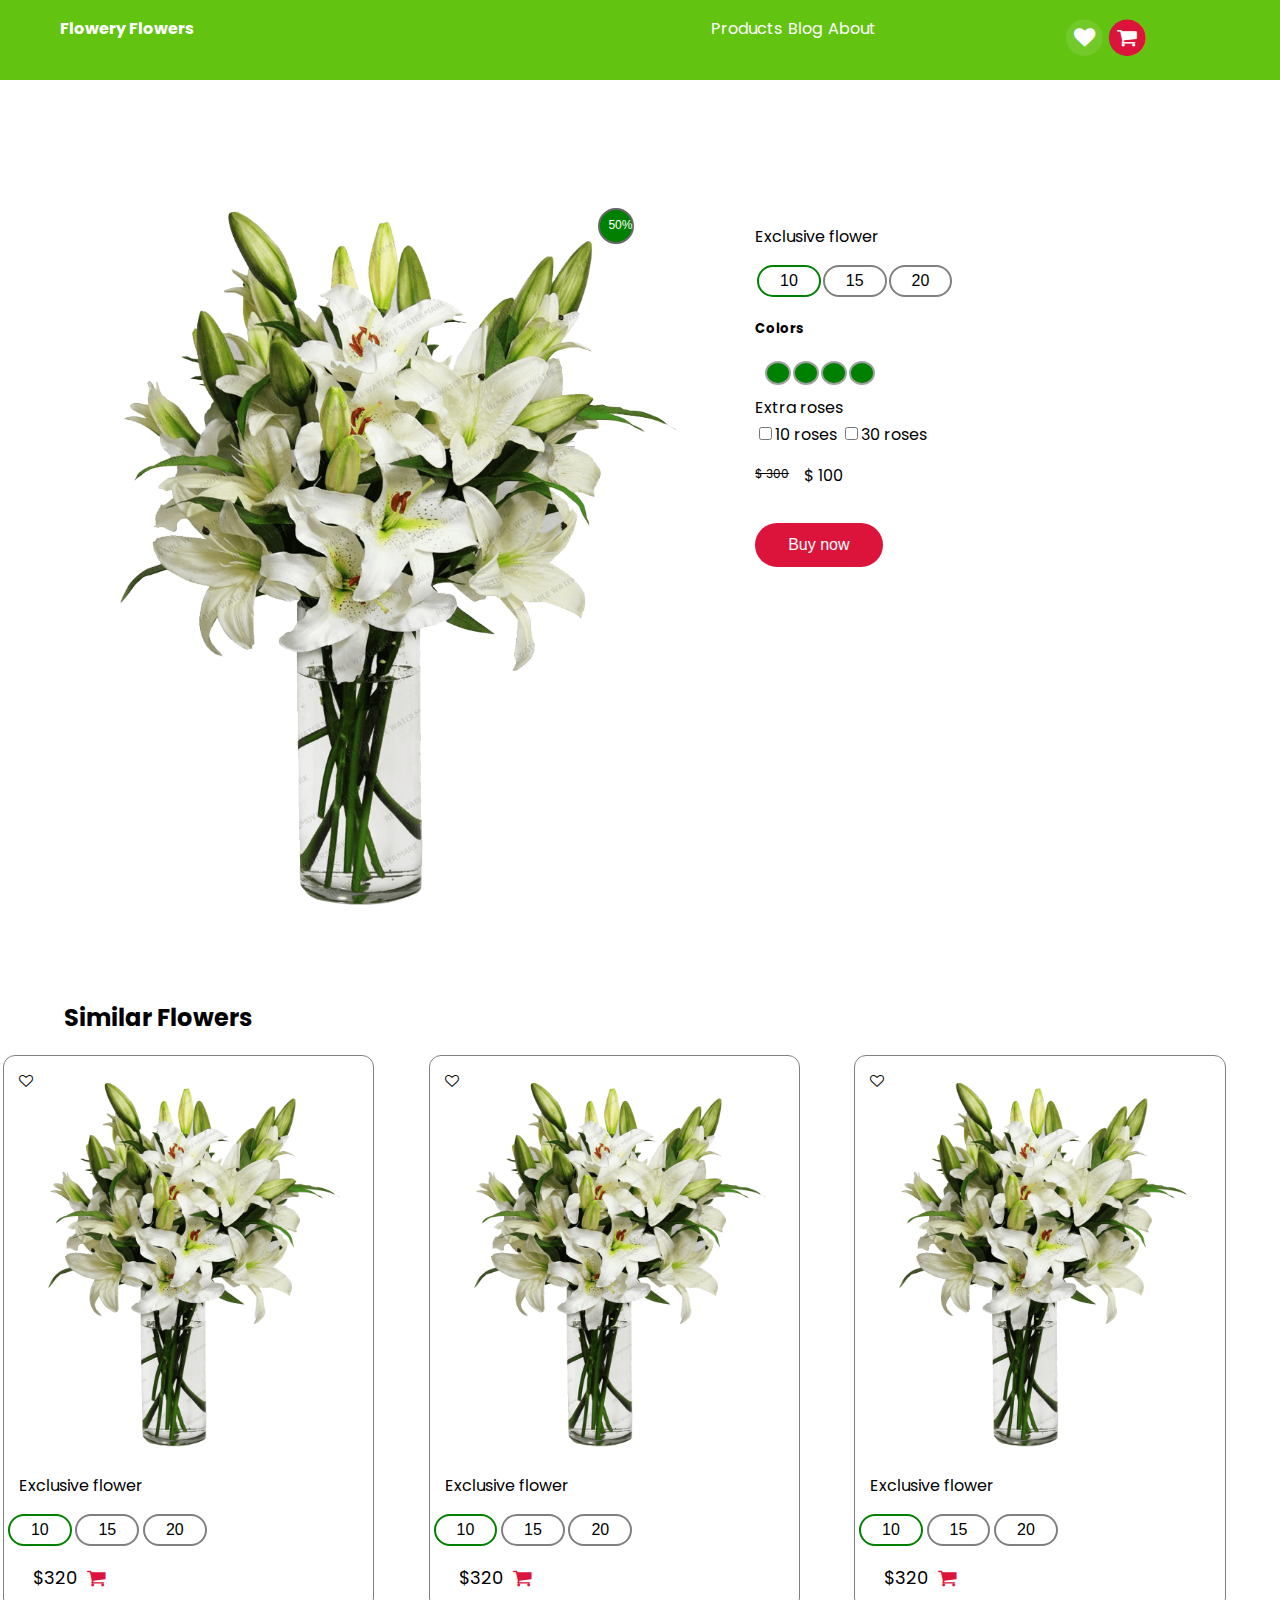
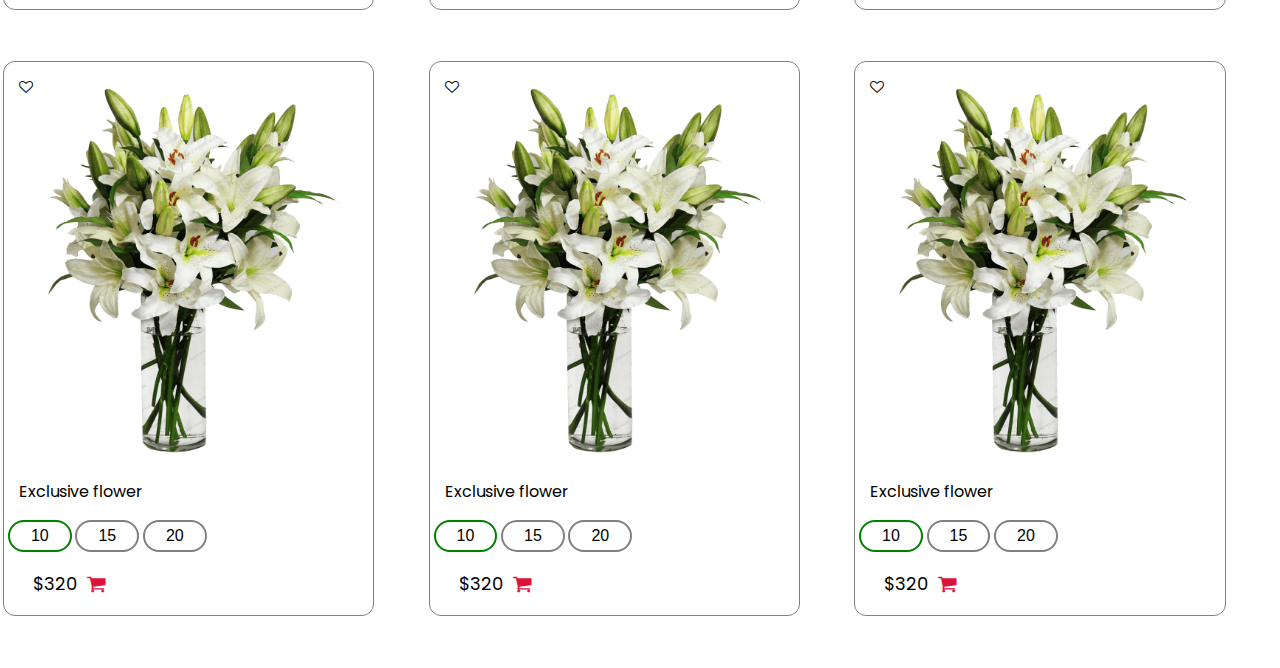
==== product-item.html @ b5969f77 "add more suggestions to the product item page" ====
<!DOCTYPE html>
<html lang="en">
<head>
    <meta charset="UTF-8">
    <link rel="stylesheet" href="style.css">
    <link rel="stylesheet" href="https://cdnjs.cloudflare.com/ajax/libs/font-awesome/4.7.0/css/font-awesome.min.css">
    <link href="https://fonts.googleapis.com/css2?family=Poppins:wght@700&display=swap" rel="stylesheet">
    <meta name="viewport" content="width=device-width, initial-scale=1.0">
    <title>Document</title>
</head>
<body style="background-color: white;">
    <header style="background-color: rgb(98,195,17) ;">
        <nav class="main-nav">
            <div class="logo">
                <!-- Add logo here -->

                <p>Flowery Flowers</p>

            </div>
            <div class="nav-links">
                <div class="nav-links-parent">
                    <div class="page-links">
                        <ul>
                            <li><a href="#">Products</a></li>
                            <li><a href="#">Blog</a></li>
                            <li><a href="#">About</a></li>
                        </ul>
                    </div>
                    <div class="other-links">
                        <div class="nav-logo">
                            <span class=" bars fa-stack fa-lg">
                                <i class="fa fa-circle fa-stack-2x icon-background"></i>
                                <i class="fa fa-bars fa-stack-1x"></i>
                            </span>
        
                        </div>
                        <div class="icons">
                            <span class="fa-stack fa-lg">
                                <i class="fa fa-circle fa-stack-2x icon-background"></i>
                                <i class="fa fa-heart fa-stack-1x"></i>
                            </span>
                            <span class="fa-stack fa-lg">
                                <i class="fa fa-circle fa-stack-2x icon-background-cart"></i>
                                <i class="fa fa-shopping-cart fa-stack-1x"></i>
                                
                            </span>
        
                        </div>
    
                    </div>

                </div>
               


            </div>

        </nav>
    </header>
    <main>
        <section class="selected-product-section">
            <div class="product-item">
                <div class="discount-and-image">
                    <div class="number-circle">
                        50%
                     </div>
                     <img class="product-image"src="img/product1.png" alt="image"/>
    
                </div>
                
                <div class="more-details">
                    
                    <p>Exclusive flower</p>
                    <div class="sizes">
                        <button class="sizes-btn first">10</button>
                        <button class="sizes-btn">15</button>
                        <button class="sizes-btn">20</button>
                    </div>
                    <h5>Colors</h5>
                    <div class="row-items">
                        <div class="colors">
                        
                            <div class="color-green"></div>
                            <div class="color-green"></div>
                            <div class="color-green"></div>
                            <div class="color-green"></div>
                        </div>
                        <div class="additional-feature">
                            <p>Extra roses</p>
                            <input id="checkbox" type="checkbox"/><label for="checkbox">10 roses</label>
                            <input id="checkbox1" type="checkbox"/><label for="checkbox">30 roses</label>
            
                        </div>

                    </div>
                   <div class="row-items">
                    <div class="prices">
                        <p class="price-old">$ 300</p>
                        <p class="price-new">$ 100</p>
                    </div>
                    <div class="cta-button">
                        <button class="buy">Buy now</button>
                    </div>

                   </div>
                    
        
                </div>
               
            </div>

           
        
    
        </section>
        <h2 class="similar-text">Similar Flowers</h2>
        

        <section class="similar-flowers">
           
            <div class="product carousel-cell">
                <i class="fa fa-heart-o" aria-hidden="true"></i>
                <img class="product-image"src="img/product1.png" alt="image"/>
                <p>Exclusive flower</p>
                <div class="sizes">
                   <button class="sizes-btn first">10</button>
                   <button class="sizes-btn">15</button>
                   <button class="sizes-btn">20</button>
                </div>
                <div class="price">
                    <p>$320</p>
                    <i class="fa fa-shopping-cart"></i>
                </div>


            </div>
            <div class="product carousel-cell">
                <i class="fa fa-heart-o" aria-hidden="true"></i>
                <img class="product-image"src="img/product1.png" alt="image"/>
                <p>Exclusive flower</p>
                <div class="sizes">
                   <button class="sizes-btn first">10</button>
                   <button class="sizes-btn">15</button>
                   <button class="sizes-btn">20</button>
                </div>
                <div class="price">
                    <p>$320</p>
                    <i class="fa fa-shopping-cart"></i>
                </div>


            </div>
            <div class="product carousel-cell">
                <i class="fa fa-heart-o" aria-hidden="true"></i>
                <img class="product-image"src="img/product1.png" alt="image"/>
                <p>Exclusive flower</p>
                <div class="sizes">
                   <button class="sizes-btn first">10</button>
                   <button class="sizes-btn">15</button>
                   <button class="sizes-btn">20</button>
                </div>
                <div class="price">
                    <p>$320</p>
                    <i class="fa fa-shopping-cart"></i>
                </div>


            </div>
            <div class="product carousel-cell">
                <i class="fa fa-heart-o" aria-hidden="true"></i>
                <img class="product-image"src="img/product1.png" alt="image"/>
                <p>Exclusive flower</p>
                <div class="sizes">
                   <button class="sizes-btn first">10</button>
                   <button class="sizes-btn">15</button>
                   <button class="sizes-btn">20</button>
                </div>
                <div class="price">
                    <p>$320</p>
                    <i class="fa fa-shopping-cart"></i>
                </div>


            </div>
            <div class="product carousel-cell">
                <i class="fa fa-heart-o" aria-hidden="true"></i>
                <img class="product-image"src="img/product1.png" alt="image"/>
                <p>Exclusive flower</p>
                <div class="sizes">
                   <button class="sizes-btn first">10</button>
                   <button class="sizes-btn">15</button>
                   <button class="sizes-btn">20</button>
                </div>
                <div class="price">
                    <p>$320</p>
                    <i class="fa fa-shopping-cart"></i>
                </div>


            </div>
            <div class="product carousel-cell">
                <i class="fa fa-heart-o" aria-hidden="true"></i>
                <img class="product-image"src="img/product1.png" alt="image"/>
                <p>Exclusive flower</p>
                <div class="sizes">
                   <button class="sizes-btn first">10</button>
                   <button class="sizes-btn">15</button>
                   <button class="sizes-btn">20</button>
                </div>
                <div class="price">
                    <p>$320</p>
                    <i class="fa fa-shopping-cart"></i>
                </div>


            </div>
            

        </section>
        

    </main>
    
   
    
    
    
</body>
</html>
---- style.css ----
* {
  box-sizing: border-box;
}

/* Nav section */
body {
  max-width: 100%;
  overflow-x: hidden;
  background-color: rgb(98, 195, 17);
  padding: 0;
  margin: 0;
  overflow-y: scroll;
  font-family: 'Poppins', sans-serif;
}

header {
  display: grid;
  grid-template-columns: 1fr;
  grid-template-rows: 80px;
}

main {
  grid-template-columns: repeat(6, 1fr);
}

.main-nav {
  display: grid;
  grid-template-columns: repeat(5, 1fr);
  grid-template-rows: 150px;
}

.logo {
  display: grid;
  grid-column: 1 / 4;
}

.nav-links {
  display: grid;
  grid-column: 4 / -1;
}

.other-links {
  display: flex;
  margin-top: 2%;
}

.icons {
  display: flex;
}

.icon-background {
  color: #72c929;
}

.icon-background-cart {
  color: crimson;
}

.fa-stack {
  margin-top: 2%;
}

.fa-bars,
.fa-heart,
.fa-shopping-cart {
  color: white;
}

.fa-stack > * {
  margin-right: 10%;
}

.logo p {
  color: white;
  font-weight: 700;
  margin-left: 14%;
}

@media only screen and (max-width: 767px) {
  .nav-links .page-links {
    display: none;
  }
}

@media only screen  and (min-width: 768px) {
  .main-nav {
    display: grid;
    grid-template-columns: repeat(12, 1fr);
    grid-template-rows: 140px;
  }

  .logo {
    display: grid;
    grid-column: 1 / 5;
  }

  .nav-links {
    display: grid;
    grid-column: 6 / -1;
  }

  .nav-links-parent {
    display: flex;
    justify-content: space-evenly;
  }

  .other-links {
    margin-left: 10%;
  }

  .nav-logo {
    display: none;
  }

  .page-links ul {
    display: flex;
    justify-content: space-evenly;
  }

  .page-links ul li {
    list-style-type: none;
    margin-left: 4%;
  }

  .page-links ul li a {
    color: white;
    text-decoration: none;
  }
}

/* Description section */

.description {
  display: grid;
  grid-template-columns: repeat(6, 1fr);
  grid-template-rows: 200px 400px;
}

.text {
  display: grid;
  grid-column: 2 / -2;
  grid-row: 1 / 2;
}

.banner-image {
  display: grid;
  grid-column: 1 / -1;
  grid-row: 2 / -1;
}

.title h3 {
  color: white;
  font-size: 18px;
}

.small-description p {
  font-size: 12px;
  color: white;
}

.cta-button button {
  margin-top: 10%;
  background-color: crimson;
  display: inline-block;
  border: 1px solid transparent;
  border-radius: 24px;
  padding: 12px 32px;
  text-align: center;
  cursor: pointer;
  font-size: 1rem;
  color: #fff;
}

.banner-image img {
  margin-top: 20%;
  display: block;
  padding-left: 8%;
  margin-right: auto;
  max-width: 100%;
}

@media only screen and (max-width: 767px) {
  .offer-products,
  .brides,
  .user-feedback,
  .map-location,
  .email-button,
  .links-row1,
  .links-row2,
  .copyright {
    display: none;
  }
}

@media only screen and (min-width: 768px) {
  body {
    overflow-y: scroll;
  }

  .description {
    display: grid;
    grid-template-columns: 1fr 3fr;
    margin-left: 5%;
    margin-top: 5%;
  }

  .brides {
    margin-top: 10%;
  }

  .text {
    display: grid;
    grid-column: 1 / 2;
    margin-top: 40%;
  }

  .banner-image {
    display: grid;
    grid-column: 2 / -1;
    grid-row: 1 / -1;
    margin-top: 0;
  }

  .banner-image img {
    margin-top: 0;
    margin-bottom: 20%;
  }

  .offer-products {
    background-color: white;
  }

  .promotional-text {
    margin-left: 5%;
  }

  .flowers-on-offer {
    display: grid;
    grid-template-columns: repeat(2, 1fr);
  }

  .flower1 {
    display: grid;
    grid-column: 1 / 2;
    margin-right: 10%;
  }

  .flower2 {
    display: grid;
    grid-column: 2 / -1;
  }

  .item-on-discount {
    border-radius: 4px;
    border: 1px solid gray;
  }

  .text-description {
    display: grid;
    grid-column: 1 / -1;
    grid-row: 1 / 2;
    margin-left: 10%;
  }

  .number-circle1 {
    position: relative;
    top: -15%;
    left: 85%;
    border-radius: 50%;
    width: 36px;
    height: 36px;
    padding: 8px;
    background: rgb(98, 195, 17);
    border: 2px solid white;
    color: white;
    text-align: center;
    font: 12px Arial, sans-serif;
  }

  .title-and-heading {
    display: flex;
    flex-direction: column;
  }

  .bride-item {
    width: 56%;
    height: 200px;
    margin-right: 40px;
    background: #8c8;
    border-radius: 5px;
  }
  .flowers-2-3 {
    display: none;
  }

  .price,
  .item-on-discount p {
    margin-bottom: 0;
    padding-bottom: 0;
    margin-left: 4%;
  }

  .brides h3 {
    color: white;
    margin-left: 4%;
  }

  .promotional-text h4 {
    margin-bottom: 2%;
  }

  .item-on-discount img {
    width: 80%;
    height: auto;
  }

  .bride-item img {
    max-width: 100%;
    margin-right: 10%;
  }

  .offer-products h2 {
    width: 100%;
  }

  .title-and-heading h3 {
    margin: 0;
  }
}
@media only screen and (min-width: 1024px){
  .number-circle1 {
    top: -12%;
  }
  .display-products {
    width: 100%;
  }
  .flower2 {
    display: none;
  }
  .flowers-2-3 {
    display: flex;
    flex-direction: column;
    justify-content: space-evenly;
  }
  .flowers-2-3 .flower1 img {
    max-height: 130px;
    max-width: 150px;
    margin-left: 60%;
  }
  .product{
    width: 28%;
  }
  .carousel-cell {
    width: 39%;
  }
}

/* user feedback section */
.user {
  background-color: white;
  width: 45%;
  height: 260px;
  margin-right: 10px;
  border-radius: 5px;
}

.header-description {
  display: flex;
}

.user-feedback {
  margin-top: 10%;
}

.map-location {
  background-color: white;
  margin-top: 20%;
}

.map-location img {
  background-size: cover;
  width: 100%;
}

.feedback-text {
  margin-left: 3%;
}

.user-text {
  margin-left: 5%;
}

.two-users {
  display: flex;
  justify-content: space-evenly;
}

.user-text h5 {
  margin-bottom: 0;
}

.user-feedback h4 {
  color: white;
  margin-left: 4%;
}

.header-description img {
  border-radius: 50%;
  width: 120px;
  height: 120px;
  margin-top: 3%;
  margin-left: 3%;
}



/* Footer */
footer {
  background-color: white;
  display: flex;
  justify-content: space-evenly;
}

.copyright {
  margin-left: 5%;
}

.email-button {
  margin-top: 2%;
  margin-left: 4%;
}

.email-button button {
  background-color: green;
  display: inline-block;
  border: 1px solid transparent;
  border-radius: 24px;
  padding: 12px 32px;
  text-align: center;
  cursor: pointer;
  font-size: 1rem;
  color: #fff;
}

.footer-links {
  display: flex;
  justify-content: space-evenly;
}

.links-row1 ul li,
.links-row2 ul li {
  list-style-type: none;
}

.links-row1 ul li a,
.links-row2 ul li a {
  text-decoration: none;
  color: #000;
}

/* Products page */

.upper-container {
  display: flex;
  flex-direction: column;
  justify-content: center;
}

.filter-button {
  background-color: white;
  margin-top: 10%;
  display: inline-block;
  border: 2px solid green;
  padding: 12px 32px;
  text-align: center;
  cursor: pointer;
  font-size: 1rem;
  color: green;
  width: 80%;
  margin-left: 10%;
}

.product {
  border: 0.5px solid gray;
  height: 200px;
  border-radius: 12px;
  margin-right: 50px;
}

.carousel {
  background: white;
  height: 450px;
  margin-top: 10%;
}

.carousel-cell {
  width: 75%;
  height: 100%;
}

.product .fa-heart-o {
  position: relative;
  font-size: 14px;
  top: 12px;
  left: 15px;
}

.product-image {
  max-width: 100%;
}

.sizes {
  display: flex;
  margin-top: 2px;
  max-width: 100%;
}

.sizes-btn {
  margin-left: 4%;
  background-color: white;
  display: inline-block;
  border: 2px solid gray;
  border-radius: 30px;
  padding: 5px 21px;
  text-align: center;
  cursor: pointer;
  font-size: 1rem;
  color: #000;
}

.first {
  border: 2px solid green;
}
.product {
  margin-right: 4%;
  margin-bottom: 4%;
}
.price {
  display: flex;
}

.price p {
  font-size: 18px;
}

.price i {
  color: crimson;
  padding-top: 22px;
  margin-left: 10px;
  font-size: 20px;
}

.product p {
  margin-left: 4%;
}

.upper-container h3 {
  margin-left: 4%;
}

@media only screen and (max-width: 767px) {
  .filter-tab {
    display: none;
  }
}

@media only screen and (min-width: 768px) {
  .filter-button,
  .product-cards-container,
  .carousel {
    display: none;
  }

  .filter-tab {
    width: 40%;
  }

  .products-tab {
    width: 70%;
  }

  .desktop-and-tablet-items {
    display: flex;
  }


  .filter-specs {
    display: flex;
    flex-direction: column;
    margin-left: 5%;
    border: 1px solid gray;
    width: 70%;
  }

  .slider {
    pointer-events: none;
    margin: 0;
    cursor: pointer;
    width: 40px;
    padding-left: 30%;
    padding-right: 30%;
    height: 6px;
    background-color: gray;
    box-sizing: border-box;
  }

  .sizes-btn {
    margin-left: 1%;
  }

  .slider.focusable {
    border: 1px solid #222;
  }

  .carousel-cell {
    width: 39%;
  }

  

  .track {
    pointer-events: none;
    height: 100%;
    background-color: blue;
  }

  .prices-box {
    display: flex;
    margin-top: 5%;
    margin-bottom: 10%;
  }

  .prices-box input {
    width: 65px;
    height: 25px;
    margin-left: 5%;
    margin-right: 5%;
    border: 2px solid rgb(98, 195, 17);
  }

  .colors {
    margin-left: 5%;
    margin-right: 2%;
  }

  .items-check {
    display: flex;
  }

  .items-check label {
    margin-left: 4%;
  }

  .thumb {
    cursor: pointer;
    border-color: #333;
    border-style: solid;

    /* border-width:4px; width:16px; height:16px; */

    background-color: #0f4534;
    background-color: rgba(100, 100, 100, 1);
    border-radius: 50%;
    position: absolute;
    top: -6px;
    left: 50px;
  }

  .cta-button .search {
    margin-bottom: 5%;
    margin-left: 5%;
  }

  .filter-specs p,
  .slider {
    margin-left: 5%;
  }

  .display-products {
    display: flex;
    flex-flow: row wrap;
    width: 100%;
  }
}
@media only screen and (min-width:1024px){
  .product {
    width: 29%;
  }
}
/* Product item page */

.product-item {
  position: absolute;
  width: 100%;
  margin-top: 10%;
  display: flex;
  flex-direction: column;
}

.number-circle {
  position: relative;
  top: 0;
  left: 85%;
  border-radius: 50%;
  width: 36px;
  height: 36px;
  padding: 8px;
  background: green;
  border: 2px solid #666;
  color: white;
  text-align: center;
  font: 12px Arial, sans-serif;
}

.more-details {
  margin-left: 4%;
}

.colors {
  display: flex;
  justify-content: left;
}

.color-green {
  border: 2px solid #a1a1a1;
  padding: 10px 11px;
  background: green;
  border-radius: 100%;
  margin-right: 2px;
  width: 1%;
}

.additionl-feature {
  display: flex;
}

.prices {
  display: flex;
  align-items: center;
}

.price-old {
  font-size: 12px;
  text-decoration: line-through;
  margin-top: 4%;
  margin-right: 8%;
}

.additional-feature p {
  margin-top: 10px;
  margin-bottom: 2px;
}

.buy {
  margin-top: 2px;
  background-color: crimson;
  display: inline-block;
  border: 1px solid transparent;
  border-radius: 24px;
  padding: 12px 32px;
  text-align: center;
  cursor: pointer;
  font-size: 1rem;
  color: #fff;
}

@media only screen and (min-width: 768px) {
  main {
    display: flex;
    flex-direction: column;
  }

  .discount-and-image {
    display: flex;
    flex: 0 0 55%;
  }

  .selected-product-section {
    display: grid;
    grid-template-columns: 1fr;
    grid-template-rows: 200px 700px;
  }

  .product-item {
    display: flex;
    flex-direction: row;
    margin-bottom: 5%;
  }

  .similar-flowers {
    display: flex;
    justify-content: space-evenly;
    flex-flow: row wrap;
  }

  .similar-text {
    margin-left: 5%;
  }
}
@media only screen and (min-width:1024px){
  
}
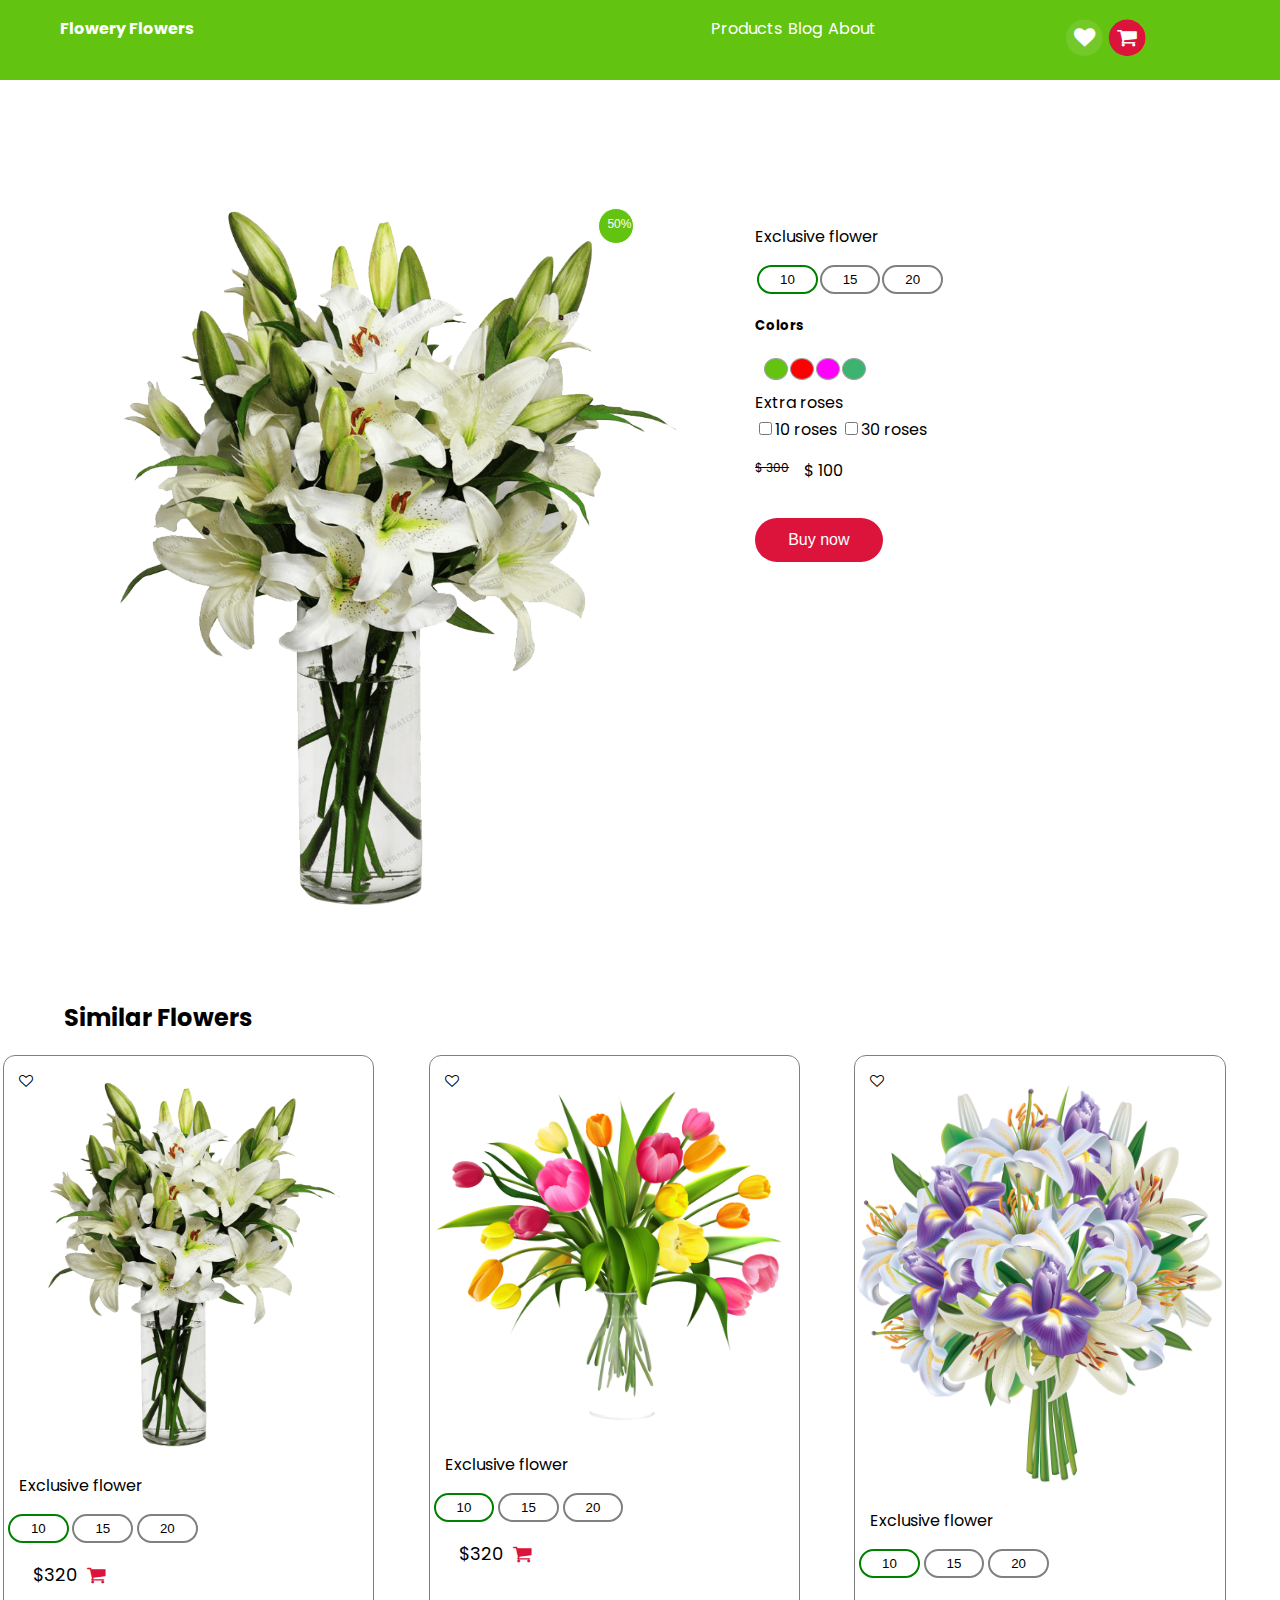
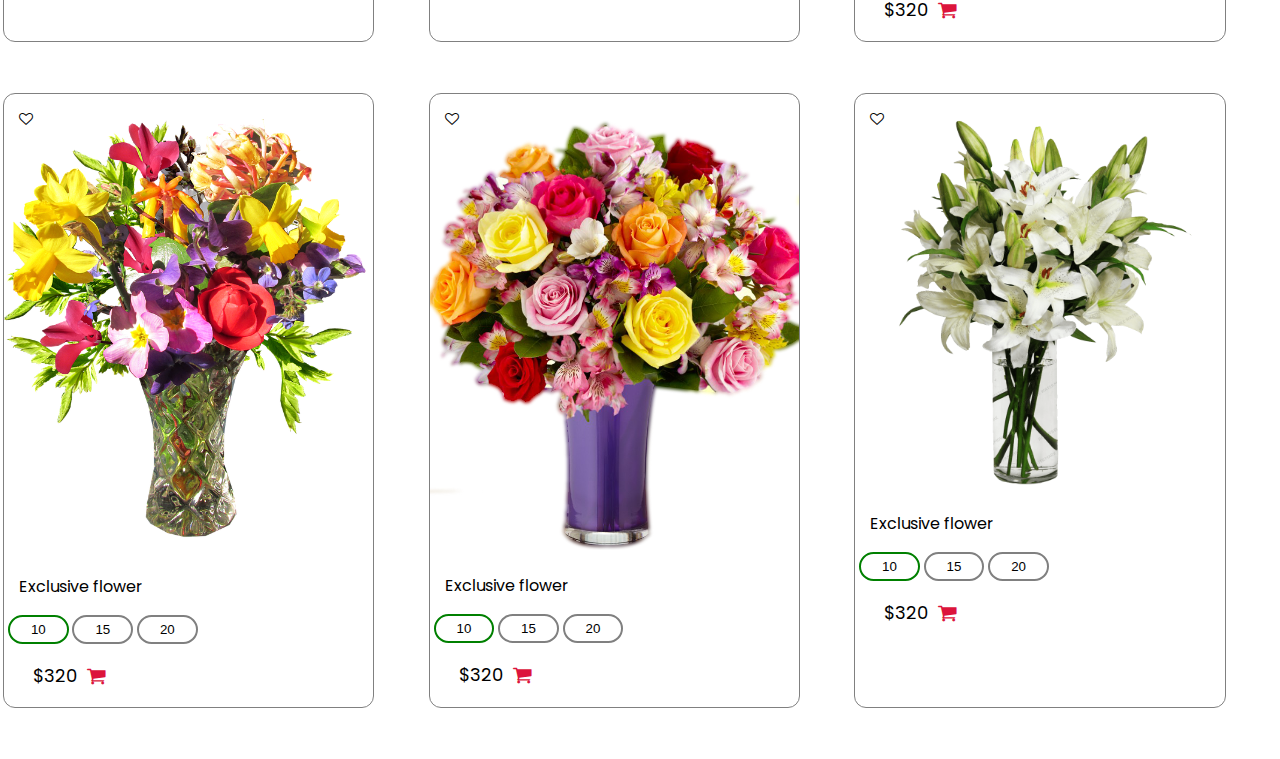
==== commit bbacedc4: "change the different color options on item" ====
--- a/product-item.html
+++ b/product-item.html
@@ -64,7 +64,7 @@
                     <div class="number-circle">
                         50%
                      </div>
-                     <img class="product-image"src="img/product1.png" alt="image"/>
+                     <img class="product-image" src="img/product1.png" alt="image">
     
                 </div>
                 
@@ -80,10 +80,10 @@
                     <div class="row-items">
                         <div class="colors">
                         
-                            <div class="color-green"></div>
-                            <div class="color-green"></div>
-                            <div class="color-green"></div>
-                            <div class="color-green"></div>
+                            <div class="colour green"></div>
+                            <div class="colour red"></div>
+                            <div class="colour pink"></div>
+                            <div class="colour aqua"></div>
                         </div>
                         <div class="additional-feature">
                             <p>Extra roses</p>
@@ -136,55 +136,55 @@
             </div>
             <div class="product carousel-cell">
                 <i class="fa fa-heart-o" aria-hidden="true"></i>
-                <img class="product-image"src="img/product1.png" alt="image"/>
-                <p>Exclusive flower</p>
-                <div class="sizes">
-                   <button class="sizes-btn first">10</button>
-                   <button class="sizes-btn">15</button>
-                   <button class="sizes-btn">20</button>
-                </div>
-                <div class="price">
-                    <p>$320</p>
-                    <i class="fa fa-shopping-cart"></i>
-                </div>
-
-
-            </div>
-            <div class="product carousel-cell">
-                <i class="fa fa-heart-o" aria-hidden="true"></i>
-                <img class="product-image"src="img/product1.png" alt="image"/>
-                <p>Exclusive flower</p>
-                <div class="sizes">
-                   <button class="sizes-btn first">10</button>
-                   <button class="sizes-btn">15</button>
-                   <button class="sizes-btn">20</button>
-                </div>
-                <div class="price">
-                    <p>$320</p>
-                    <i class="fa fa-shopping-cart"></i>
-                </div>
-
-
-            </div>
-            <div class="product carousel-cell">
-                <i class="fa fa-heart-o" aria-hidden="true"></i>
-                <img class="product-image"src="img/product1.png" alt="image"/>
-                <p>Exclusive flower</p>
-                <div class="sizes">
-                   <button class="sizes-btn first">10</button>
-                   <button class="sizes-btn">15</button>
-                   <button class="sizes-btn">20</button>
-                </div>
-                <div class="price">
-                    <p>$320</p>
-                    <i class="fa fa-shopping-cart"></i>
-                </div>
-
-
-            </div>
-            <div class="product carousel-cell">
-                <i class="fa fa-heart-o" aria-hidden="true"></i>
-                <img class="product-image"src="img/product1.png" alt="image"/>
+                <img class="product-image" src="img/flower4.png" alt="image"/>
+                <p>Exclusive flower</p>
+                <div class="sizes">
+                   <button class="sizes-btn first">10</button>
+                   <button class="sizes-btn">15</button>
+                   <button class="sizes-btn">20</button>
+                </div>
+                <div class="price">
+                    <p>$320</p>
+                    <i class="fa fa-shopping-cart"></i>
+                </div>
+
+
+            </div>
+            <div class="product carousel-cell">
+                <i class="fa fa-heart-o" aria-hidden="true"></i>
+                <img class="product-image"src="img/flower6.png" alt="image"/>
+                <p>Exclusive flower</p>
+                <div class="sizes">
+                   <button class="sizes-btn first">10</button>
+                   <button class="sizes-btn">15</button>
+                   <button class="sizes-btn">20</button>
+                </div>
+                <div class="price">
+                    <p>$320</p>
+                    <i class="fa fa-shopping-cart"></i>
+                </div>
+
+
+            </div>
+            <div class="product carousel-cell">
+                <i class="fa fa-heart-o" aria-hidden="true"></i>
+                <img class="product-image"src="img/flower2.png" alt="image"/>
+                <p>Exclusive flower</p>
+                <div class="sizes">
+                   <button class="sizes-btn first">10</button>
+                   <button class="sizes-btn">15</button>
+                   <button class="sizes-btn">20</button>
+                </div>
+                <div class="price">
+                    <p>$320</p>
+                    <i class="fa fa-shopping-cart"></i>
+                </div>
+
+
+            </div>
+            <div class="product carousel-cell">
+                <i class="fa fa-heart-o" aria-hidden="true"></i>
+                <img class="product-image"src="img/flower1.png" alt="image"/>
                 <p>Exclusive flower</p>
                 <div class="sizes">
                    <button class="sizes-btn first">10</button>
--- a/style.css
+++ b/style.css
@@ -228,6 +228,7 @@
 
   .offer-products {
     background-color: white;
+    padding-bottom: 5%;
   }
 
   .promotional-text {
@@ -242,12 +243,14 @@
   .flower1 {
     display: grid;
     grid-column: 1 / 2;
-    margin-right: 10%;
+    margin-right: 5%;
+    margin-left: 5%;
   }
 
   .flower2 {
     display: grid;
     grid-column: 2 / -1;
+    margin-right: 5%;
   }
 
   .item-on-discount {
@@ -289,6 +292,7 @@
     background: #8c8;
     border-radius: 5px;
   }
+
   .flowers-2-3 {
     display: none;
   }
@@ -327,31 +331,39 @@
     margin: 0;
   }
 }
-@media only screen and (min-width: 1024px){
+
+@media only screen and (min-width: 1024px) {
   .number-circle1 {
     top: -12%;
   }
+
   .display-products {
     width: 100%;
   }
+
   .flower2 {
     display: none;
   }
+
   .flowers-2-3 {
     display: flex;
     flex-direction: column;
     justify-content: space-evenly;
   }
+
   .flowers-2-3 .flower1 img {
     max-height: 130px;
     max-width: 150px;
     margin-left: 60%;
   }
-  .product{
+
+  .product {
     width: 28%;
   }
+
   .carousel-cell {
     width: 39%;
+    height: 60%;
   }
 }
 
@@ -482,9 +494,10 @@
 
 .product {
   border: 0.5px solid gray;
-  height: 200px;
+  height: auto;
   border-radius: 12px;
-  margin-right: 50px;
+  margin-right: 4%;
+  margin-bottom: 4%;
 }
 
 .carousel {
@@ -495,7 +508,7 @@
 
 .carousel-cell {
   width: 75%;
-  height: 100%;
+  height: auto;
 }
 
 .product .fa-heart-o {
@@ -524,23 +537,20 @@
   padding: 5px 21px;
   text-align: center;
   cursor: pointer;
-  font-size: 1rem;
   color: #000;
 }
 
 .first {
   border: 2px solid green;
 }
-.product {
-  margin-right: 4%;
-  margin-bottom: 4%;
-}
+
 .price {
   display: flex;
 }
 
 .price p {
   font-size: 18px;
+  margin-left: 0;
 }
 
 .price i {
@@ -559,7 +569,9 @@
 }
 
 @media only screen and (max-width: 767px) {
-  .filter-tab {
+  .filter-tab,
+  .similar-text,
+  .similar-flowers {
     display: none;
   }
 }
@@ -582,7 +594,6 @@
   .desktop-and-tablet-items {
     display: flex;
   }
-
 
   .filter-specs {
     display: flex;
@@ -616,8 +627,6 @@
     width: 39%;
   }
 
-  
-
   .track {
     pointer-events: none;
     height: 100%;
@@ -682,11 +691,20 @@
     width: 100%;
   }
 }
-@media only screen and (min-width:1024px){
+
+@media only screen and (max-width: 767px) {
+  .products-tab,
+  .display-products {
+    display: none;
+  }
+}
+
+@media only screen and (min-width: 1024px) {
   .product {
     width: 29%;
   }
 }
+
 /* Product item page */
 
 .product-item {
@@ -705,8 +723,8 @@
   width: 36px;
   height: 36px;
   padding: 8px;
-  background: green;
-  border: 2px solid #666;
+  background: rgb(98, 195, 17);
+  border: 1px solid white;
   color: white;
   text-align: center;
   font: 12px Arial, sans-serif;
@@ -721,13 +739,28 @@
   justify-content: left;
 }
 
-.color-green {
-  border: 2px solid #a1a1a1;
+.colour {
+  border: 1px solid #a1a1a1;
   padding: 10px 11px;
-  background: green;
   border-radius: 100%;
   margin-right: 2px;
   width: 1%;
+}
+
+.green {
+  background-color: rgb(98, 195, 17);
+}
+
+.red {
+  background-color: red;
+}
+
+.pink {
+  background-color: fuchsia;
+}
+
+.aqua {
+  background-color: mediumseagreen;
 }
 
 .additionl-feature {
@@ -797,6 +830,3 @@
     margin-left: 5%;
   }
 }
-@media only screen and (min-width:1024px){
-  
-}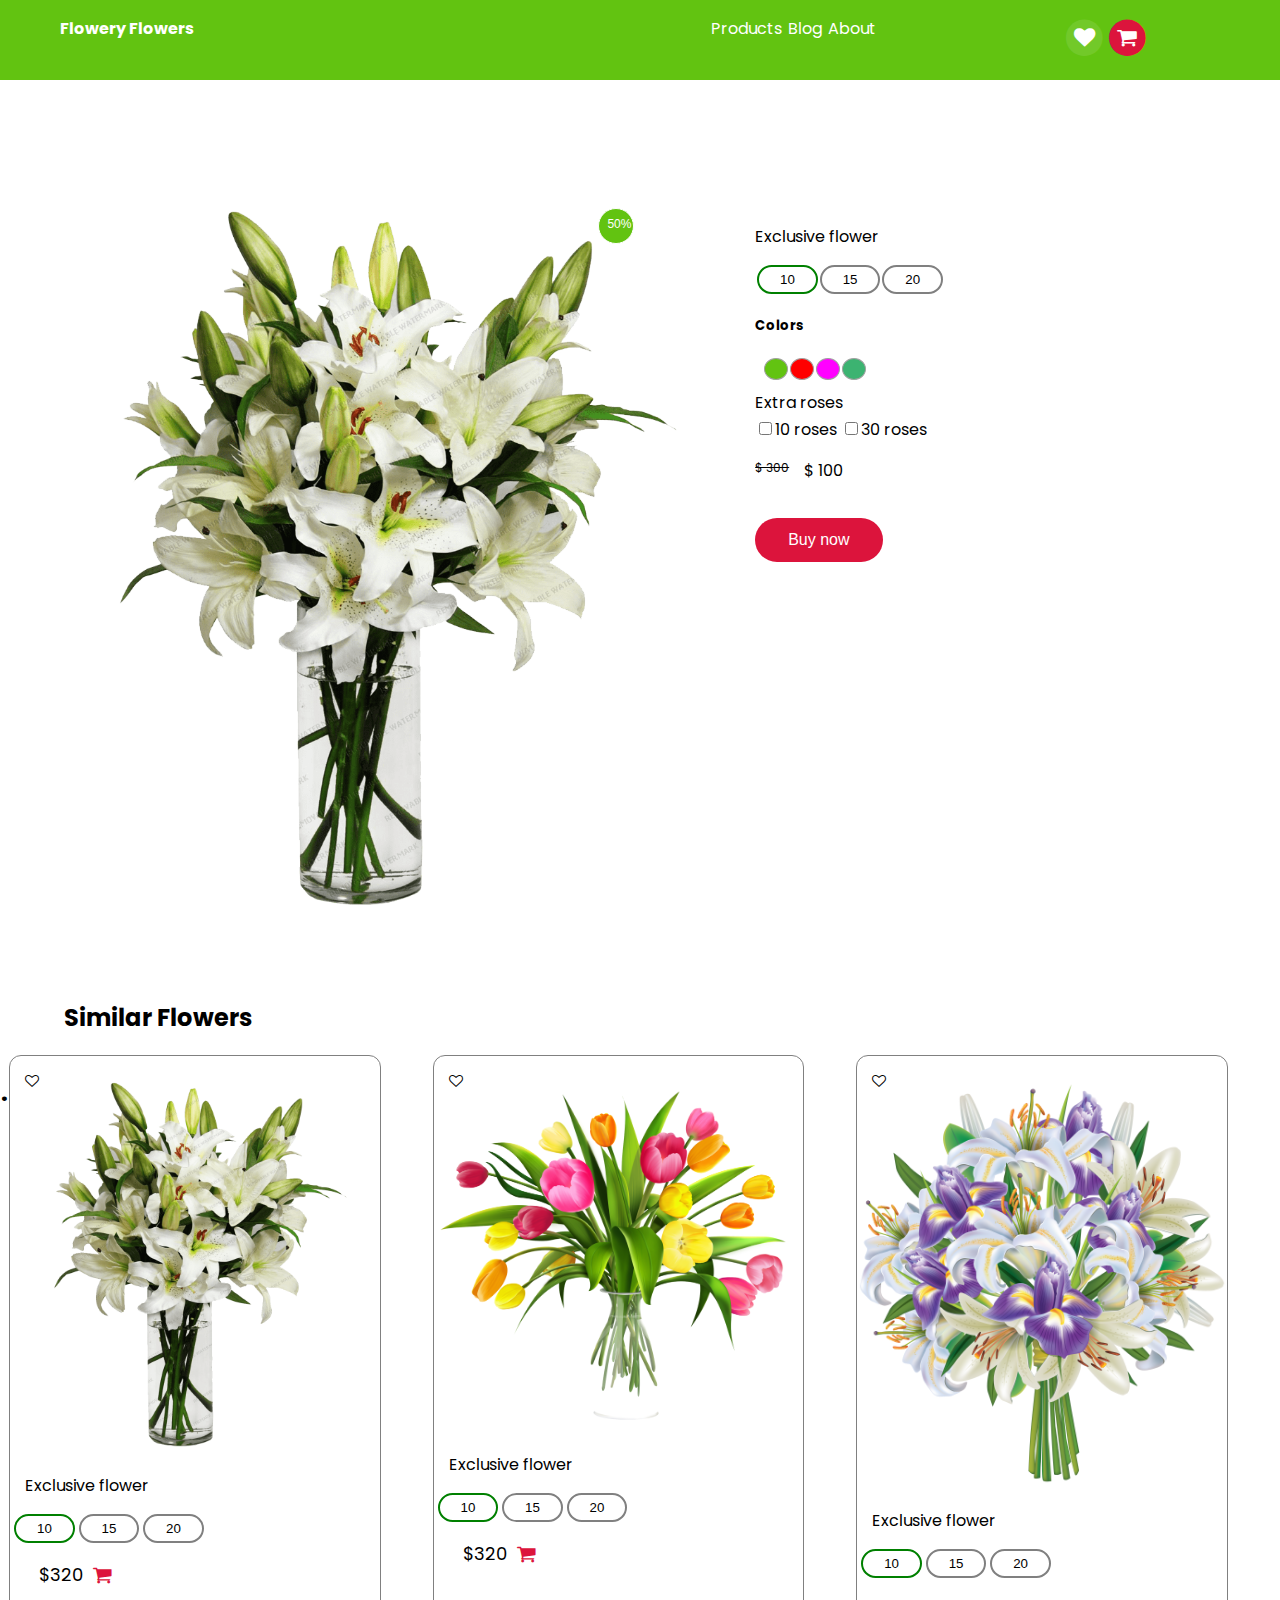
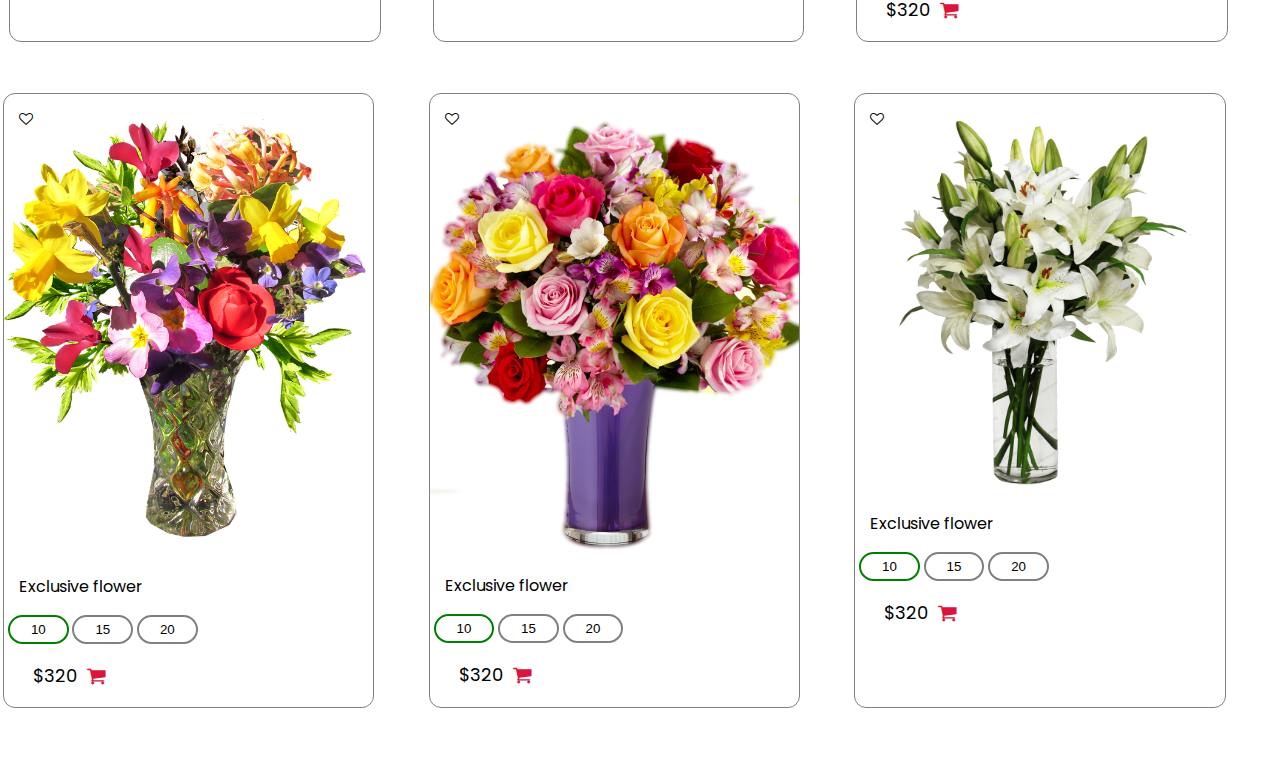
==== commit 382b6e89: "remove html error in product-item page" ====
--- a/product-item.html
+++ b/product-item.html
@@ -117,10 +117,11 @@
         
 
         <section class="similar-flowers">
+            <h2>.</h2>
            
             <div class="product carousel-cell">
                 <i class="fa fa-heart-o" aria-hidden="true"></i>
-                <img class="product-image"src="img/product1.png" alt="image"/>
+                <img class="product-image" src="img/product1.png" alt="image"/>
                 <p>Exclusive flower</p>
                 <div class="sizes">
                    <button class="sizes-btn first">10</button>
@@ -152,55 +153,55 @@
             </div>
             <div class="product carousel-cell">
                 <i class="fa fa-heart-o" aria-hidden="true"></i>
-                <img class="product-image"src="img/flower6.png" alt="image"/>
-                <p>Exclusive flower</p>
-                <div class="sizes">
-                   <button class="sizes-btn first">10</button>
-                   <button class="sizes-btn">15</button>
-                   <button class="sizes-btn">20</button>
-                </div>
-                <div class="price">
-                    <p>$320</p>
-                    <i class="fa fa-shopping-cart"></i>
-                </div>
-
-
-            </div>
-            <div class="product carousel-cell">
-                <i class="fa fa-heart-o" aria-hidden="true"></i>
-                <img class="product-image"src="img/flower2.png" alt="image"/>
-                <p>Exclusive flower</p>
-                <div class="sizes">
-                   <button class="sizes-btn first">10</button>
-                   <button class="sizes-btn">15</button>
-                   <button class="sizes-btn">20</button>
-                </div>
-                <div class="price">
-                    <p>$320</p>
-                    <i class="fa fa-shopping-cart"></i>
-                </div>
-
-
-            </div>
-            <div class="product carousel-cell">
-                <i class="fa fa-heart-o" aria-hidden="true"></i>
-                <img class="product-image"src="img/flower1.png" alt="image"/>
-                <p>Exclusive flower</p>
-                <div class="sizes">
-                   <button class="sizes-btn first">10</button>
-                   <button class="sizes-btn">15</button>
-                   <button class="sizes-btn">20</button>
-                </div>
-                <div class="price">
-                    <p>$320</p>
-                    <i class="fa fa-shopping-cart"></i>
-                </div>
-
-
-            </div>
-            <div class="product carousel-cell">
-                <i class="fa fa-heart-o" aria-hidden="true"></i>
-                <img class="product-image"src="img/product1.png" alt="image"/>
+                <img class="product-image" src="img/flower6.png" alt="image"/>
+                <p>Exclusive flower</p>
+                <div class="sizes">
+                   <button class="sizes-btn first">10</button>
+                   <button class="sizes-btn">15</button>
+                   <button class="sizes-btn">20</button>
+                </div>
+                <div class="price">
+                    <p>$320</p>
+                    <i class="fa fa-shopping-cart"></i>
+                </div>
+
+
+            </div>
+            <div class="product carousel-cell">
+                <i class="fa fa-heart-o" aria-hidden="true"></i>
+                <img class="product-image" src="img/flower2.png" alt="image"/>
+                <p>Exclusive flower</p>
+                <div class="sizes">
+                   <button class="sizes-btn first">10</button>
+                   <button class="sizes-btn">15</button>
+                   <button class="sizes-btn">20</button>
+                </div>
+                <div class="price">
+                    <p>$320</p>
+                    <i class="fa fa-shopping-cart"></i>
+                </div>
+
+
+            </div>
+            <div class="product carousel-cell">
+                <i class="fa fa-heart-o" aria-hidden="true"></i>
+                <img class="product-image" src="img/flower1.png" alt="image"/>
+                <p>Exclusive flower</p>
+                <div class="sizes">
+                   <button class="sizes-btn first">10</button>
+                   <button class="sizes-btn">15</button>
+                   <button class="sizes-btn">20</button>
+                </div>
+                <div class="price">
+                    <p>$320</p>
+                    <i class="fa fa-shopping-cart"></i>
+                </div>
+
+
+            </div>
+            <div class="product carousel-cell">
+                <i class="fa fa-heart-o" aria-hidden="true"></i>
+                <img class="product-image" src="img/product1.png" alt="image"/>
                 <p>Exclusive flower</p>
                 <div class="sizes">
                    <button class="sizes-btn first">10</button>
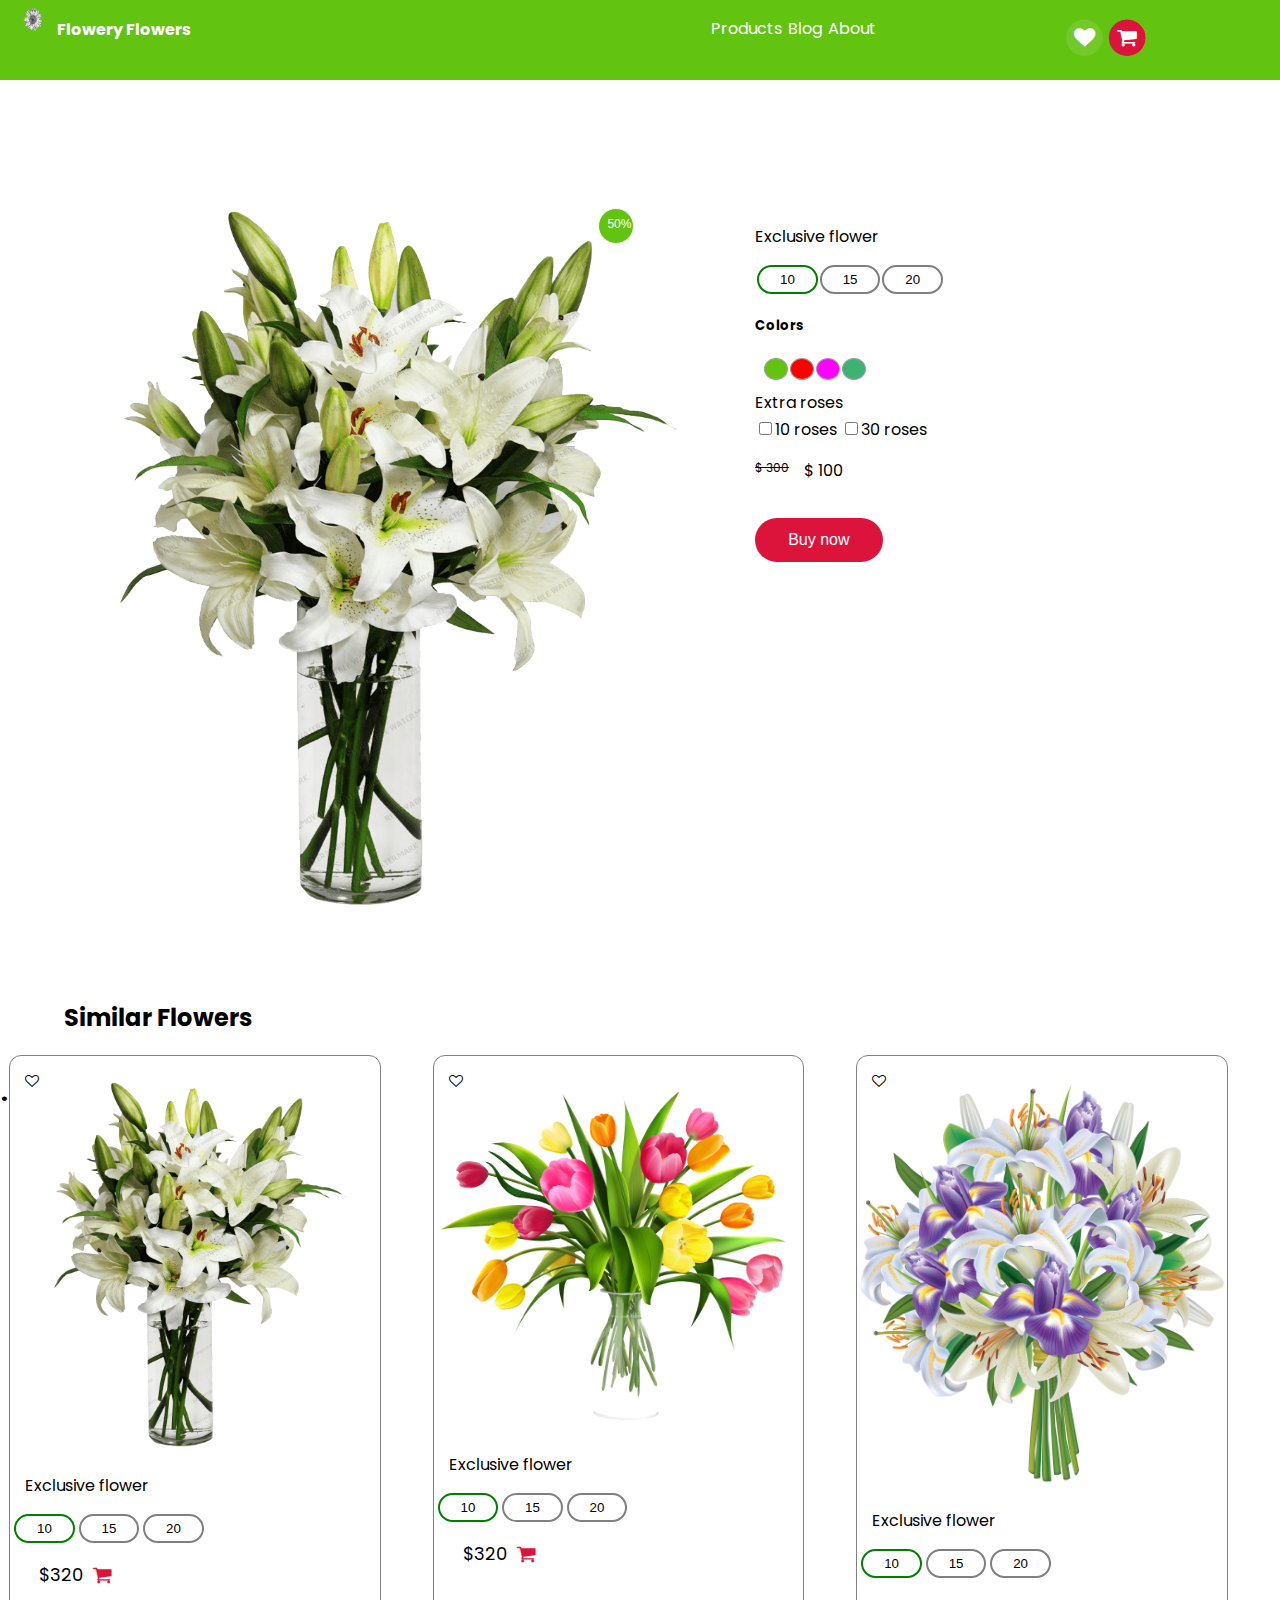
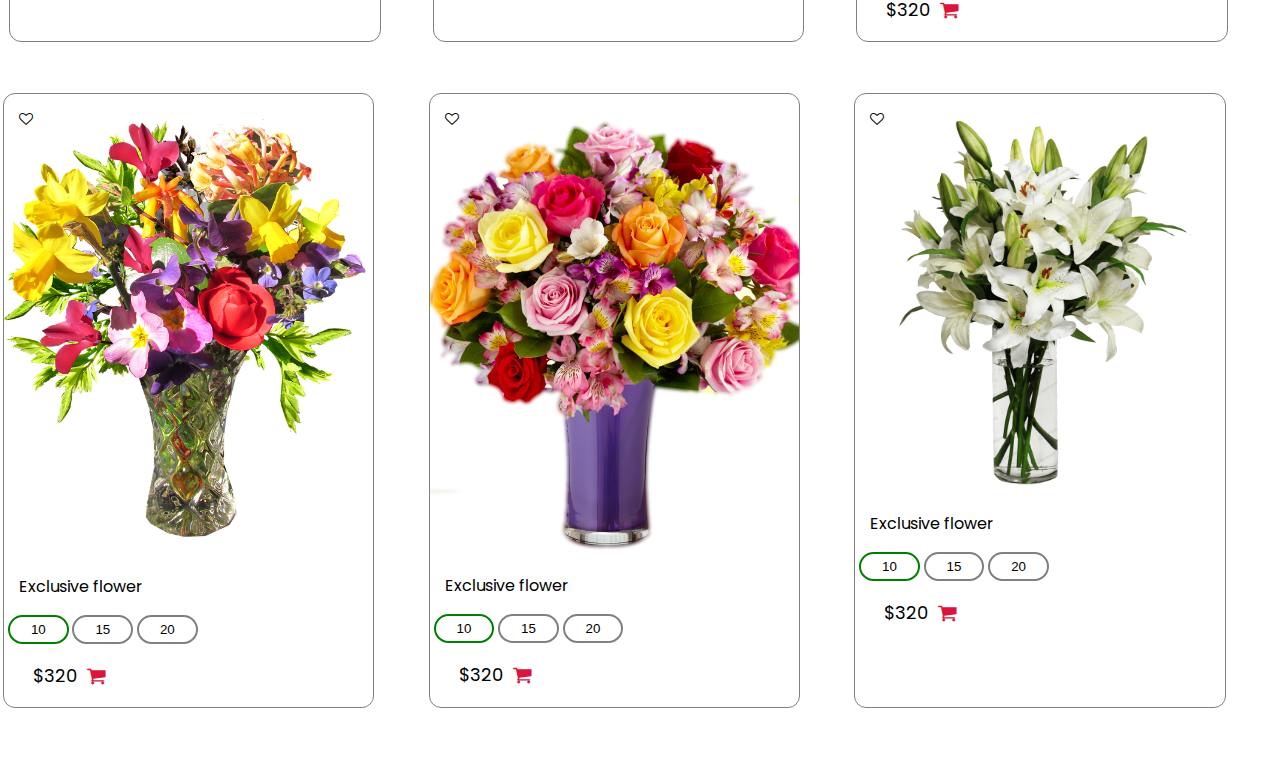
==== commit 35a51959: "add logo to nav of product item page" ====
--- a/product-item.html
+++ b/product-item.html
@@ -12,9 +12,10 @@
     <header style="background-color: rgb(98,195,17) ;">
         <nav class="main-nav">
             <div class="logo">
-                <!-- Add logo here -->
-
-                <p>Flowery Flowers</p>
+                <div class="logo-and-text">
+                    <img src="img/logo2.png" alt="logo">
+                    <h4>Flowery Flowers</h4>
+                </div>
 
             </div>
             <div class="nav-links">
--- a/style.css
+++ b/style.css
@@ -62,20 +62,43 @@
 
 .fa-bars,
 .fa-heart,
-.fa-shopping-cart {
+.fa-shopping-cart,
+.item-count {
   color: white;
 }
 
 .fa-stack > * {
   margin-right: 10%;
 }
-
-.logo p {
+.item-count {
+  position: absolute;
+    top: 55%;
+    left: -25%;
+    border-radius: 50%;
+    width: 22px;
+    height: 22px;
+    padding: 2px;
+    background: white;
+    border: 2px solid white;
+    color: black;
+    text-align: center;
+    font: 12px Arial, sans-serif;
+}
+.logo-and-text {
+  display: flex;
+  margin-left: 3%;
+}
+.logo-and-text h4 {
   color: white;
   font-weight: 700;
-  margin-left: 14%;
-}
-
+  margin-left: 1%;
+  margin-top: 4%;
+}
+.logo-and-text img {
+  width: 40px;
+  height: 40px;
+  color: white;
+}
 @media only screen and (max-width: 767px) {
   .nav-links .page-links {
     display: none;
@@ -148,14 +171,16 @@
   grid-row: 2 / -1;
 }
 
-.title h3 {
+.title h1 {
   color: white;
   font-size: 18px;
 }
 
-.small-description p {
+.small-description h2 {
   font-size: 12px;
   color: white;
+  margin-bottom: 0;
+  margin-top: 1% ;
 }
 
 .cta-button button {
@@ -304,7 +329,7 @@
     margin-left: 4%;
   }
 
-  .brides h3 {
+  .brides h2 {
     color: white;
     margin-left: 4%;
   }
@@ -411,7 +436,7 @@
   margin-bottom: 0;
 }
 
-.user-feedback h4 {
+.user-feedback h2 {
   color: white;
   margin-left: 4%;
 }
@@ -423,8 +448,6 @@
   margin-top: 3%;
   margin-left: 3%;
 }
-
-
 
 /* Footer */
 footer {
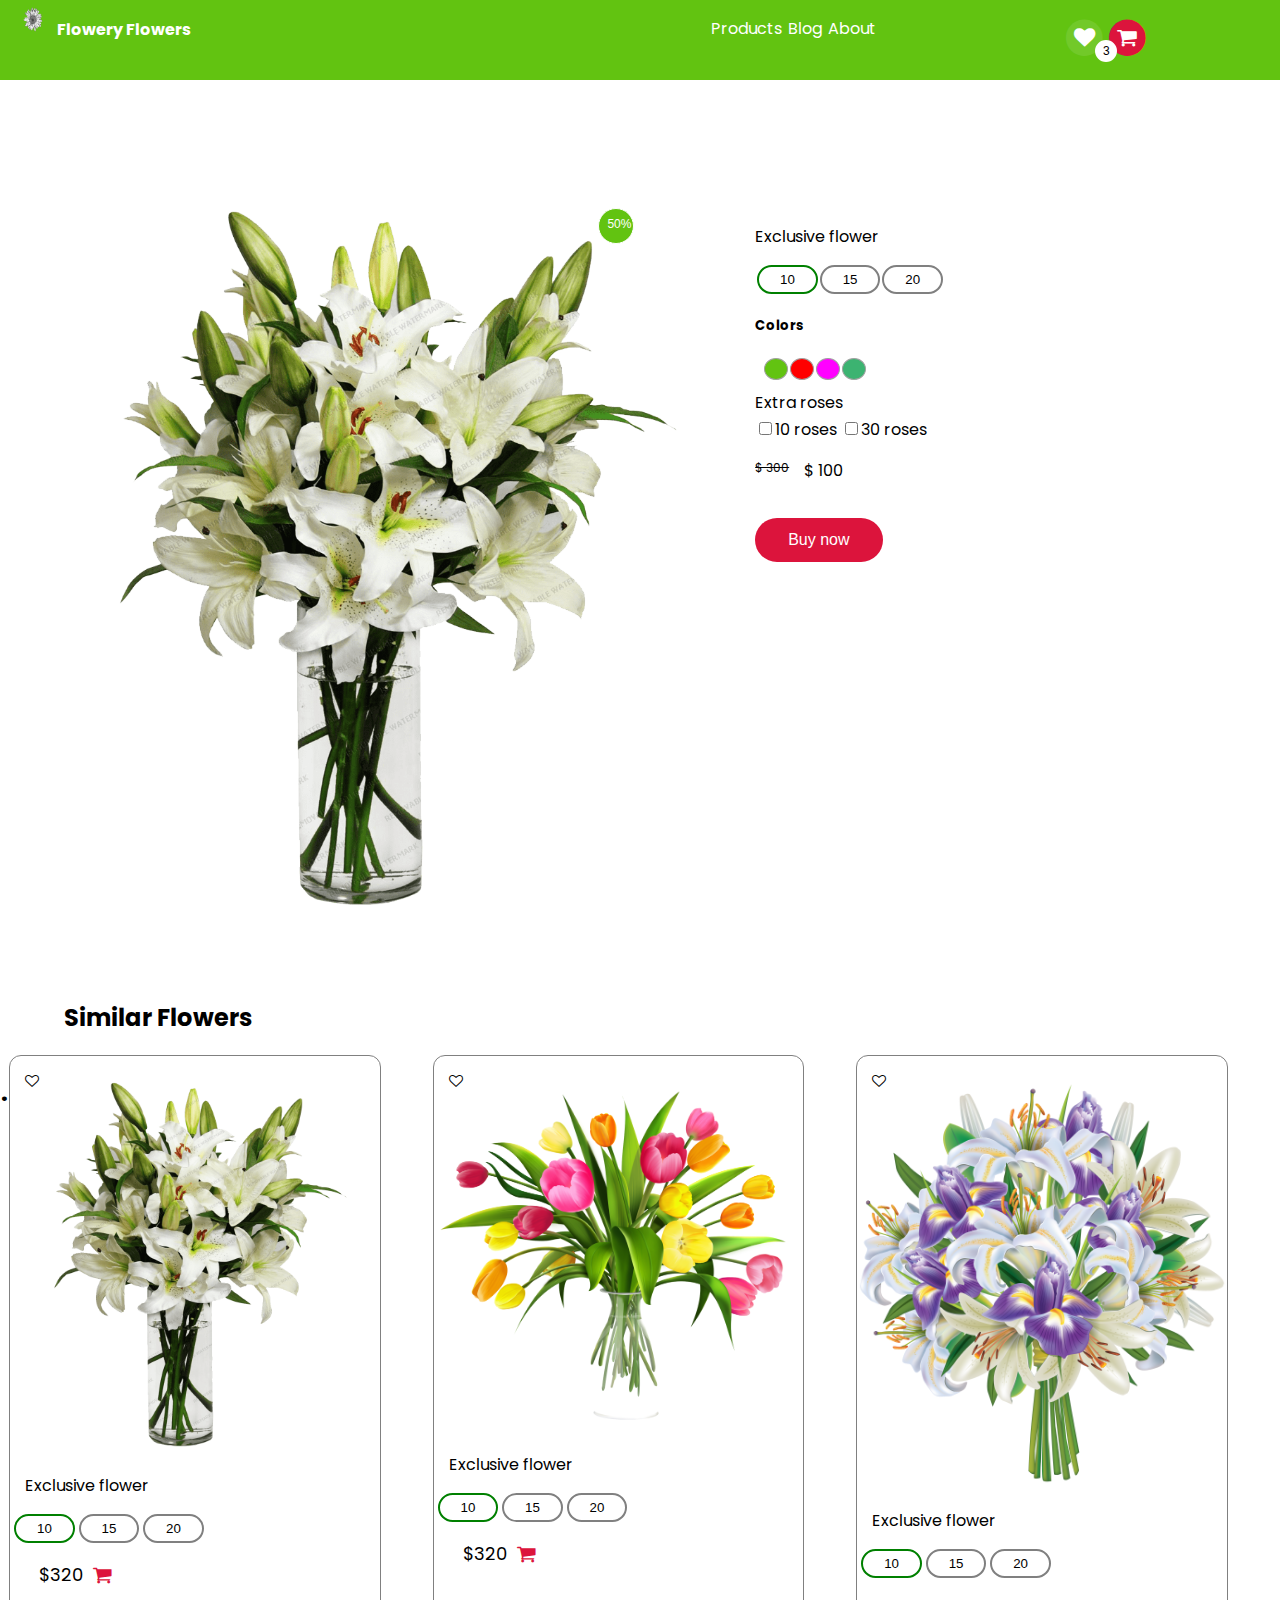
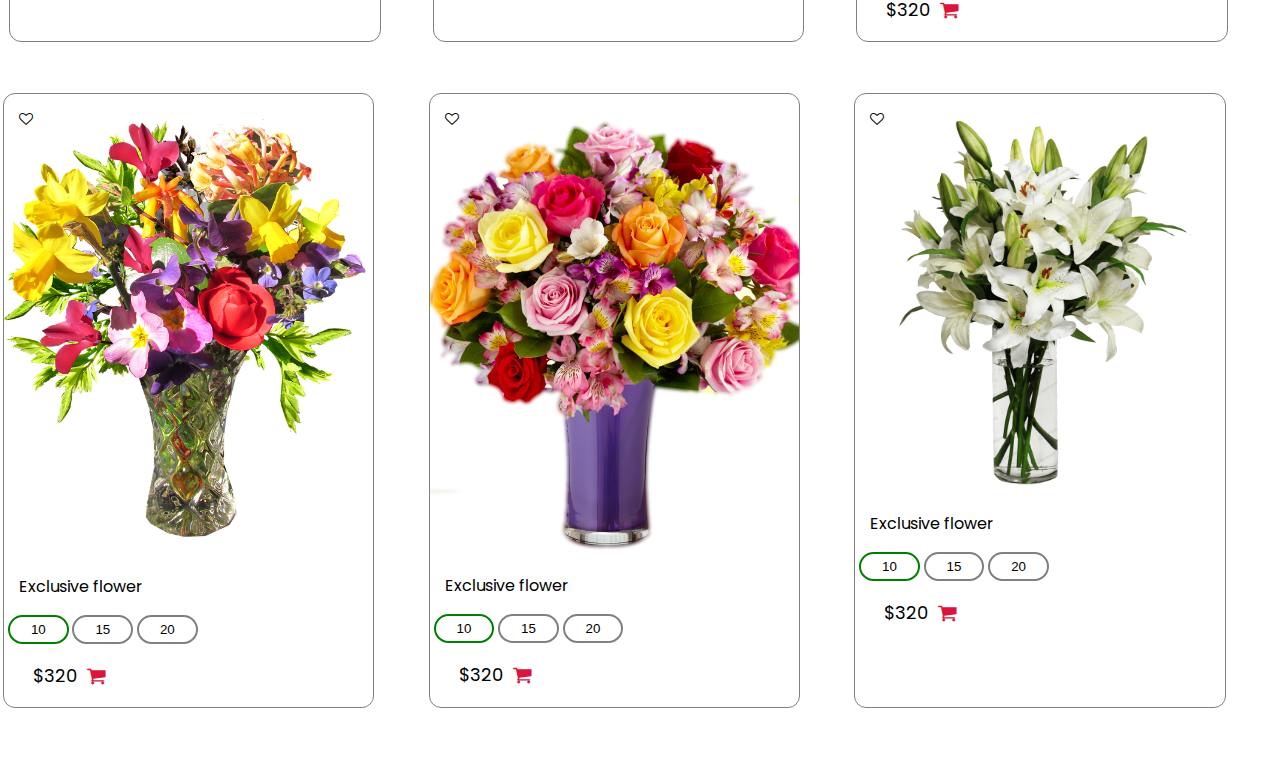
==== commit c016a7ea: "create the items in cart counter in all pages" ====
--- a/product-item.html
+++ b/product-item.html
@@ -43,6 +43,9 @@
                             <span class="fa-stack fa-lg">
                                 <i class="fa fa-circle fa-stack-2x icon-background-cart"></i>
                                 <i class="fa fa-shopping-cart fa-stack-1x"></i>
+                                <div class="item-count">
+                                    3
+                                </div>
                                 
                             </span>
         
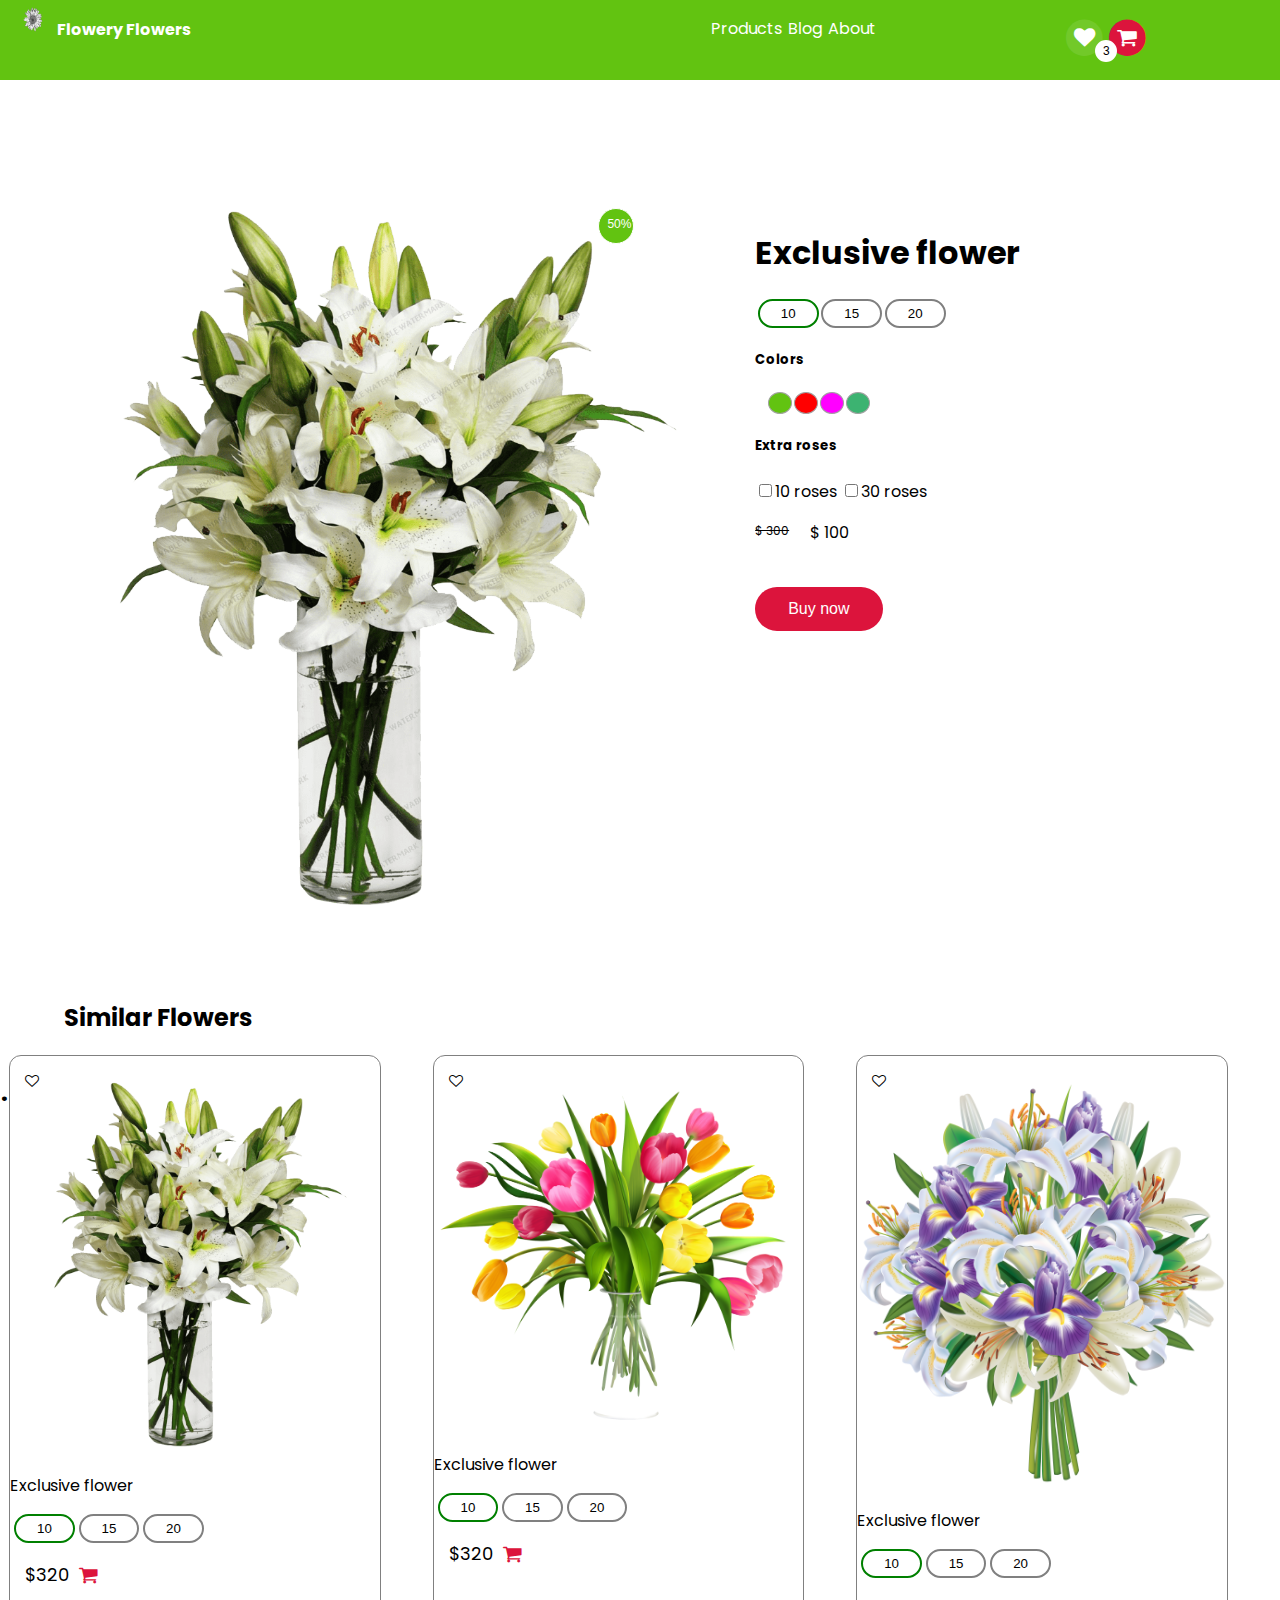
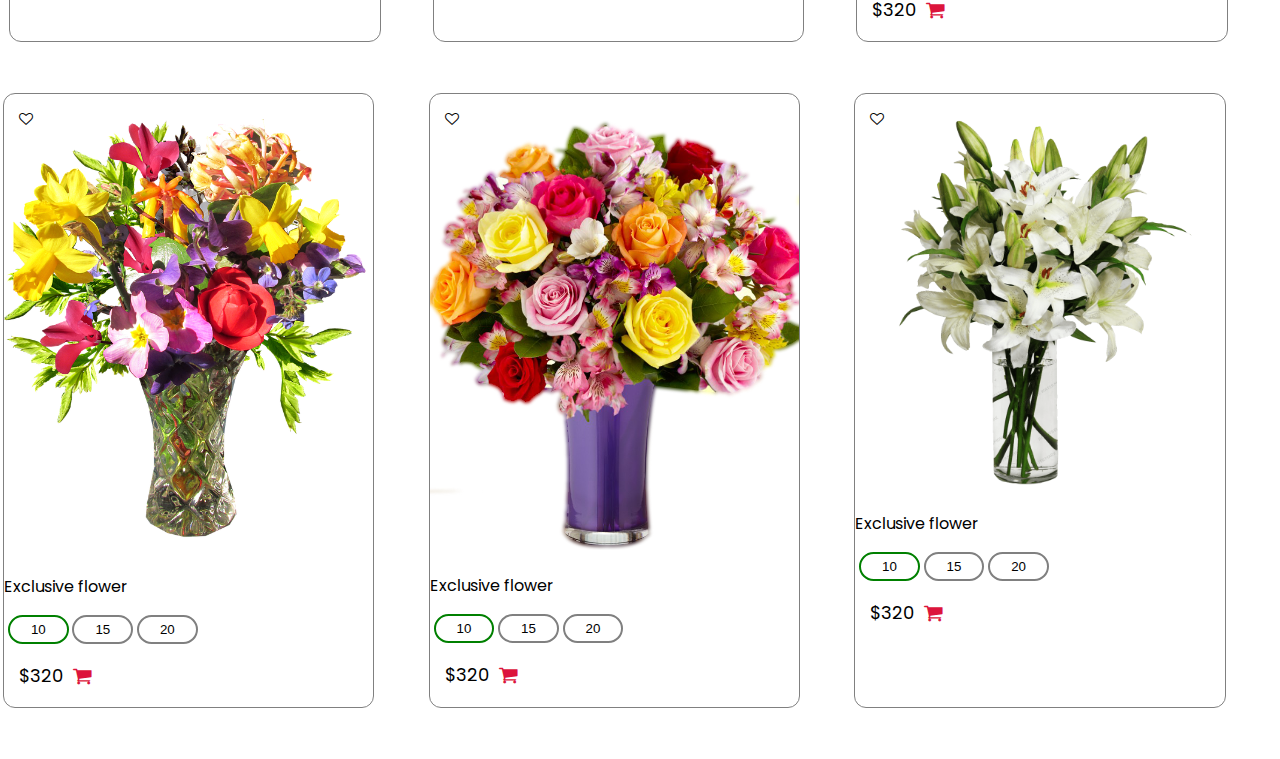
==== commit fceaeb71: "change all the p tags to semantic equivalents" ====
--- a/product-item.html
+++ b/product-item.html
@@ -74,7 +74,7 @@
                 
                 <div class="more-details">
                     
-                    <p>Exclusive flower</p>
+                    <h1>Exclusive flower</h1>
                     <div class="sizes">
                         <button class="sizes-btn first">10</button>
                         <button class="sizes-btn">15</button>
@@ -90,7 +90,7 @@
                             <div class="colour aqua"></div>
                         </div>
                         <div class="additional-feature">
-                            <p>Extra roses</p>
+                          <h5>Extra roses</h5>
                             <input id="checkbox" type="checkbox"/><label for="checkbox">10 roses</label>
                             <input id="checkbox1" type="checkbox"/><label for="checkbox">30 roses</label>
             
--- a/style.css
+++ b/style.css
@@ -583,12 +583,13 @@
   font-size: 20px;
 }
 
-.product p {
+.product h3 {
   margin-left: 4%;
 }
 
-.upper-container h3 {
+.upper-container h1 {
   margin-left: 4%;
+  font-size: 18px;
 }
 
 @media only screen and (max-width: 767px) {
@@ -703,7 +704,7 @@
     margin-left: 5%;
   }
 
-  .filter-specs p,
+  .filter-specs h4,
   .slider {
     margin-left: 5%;
   }
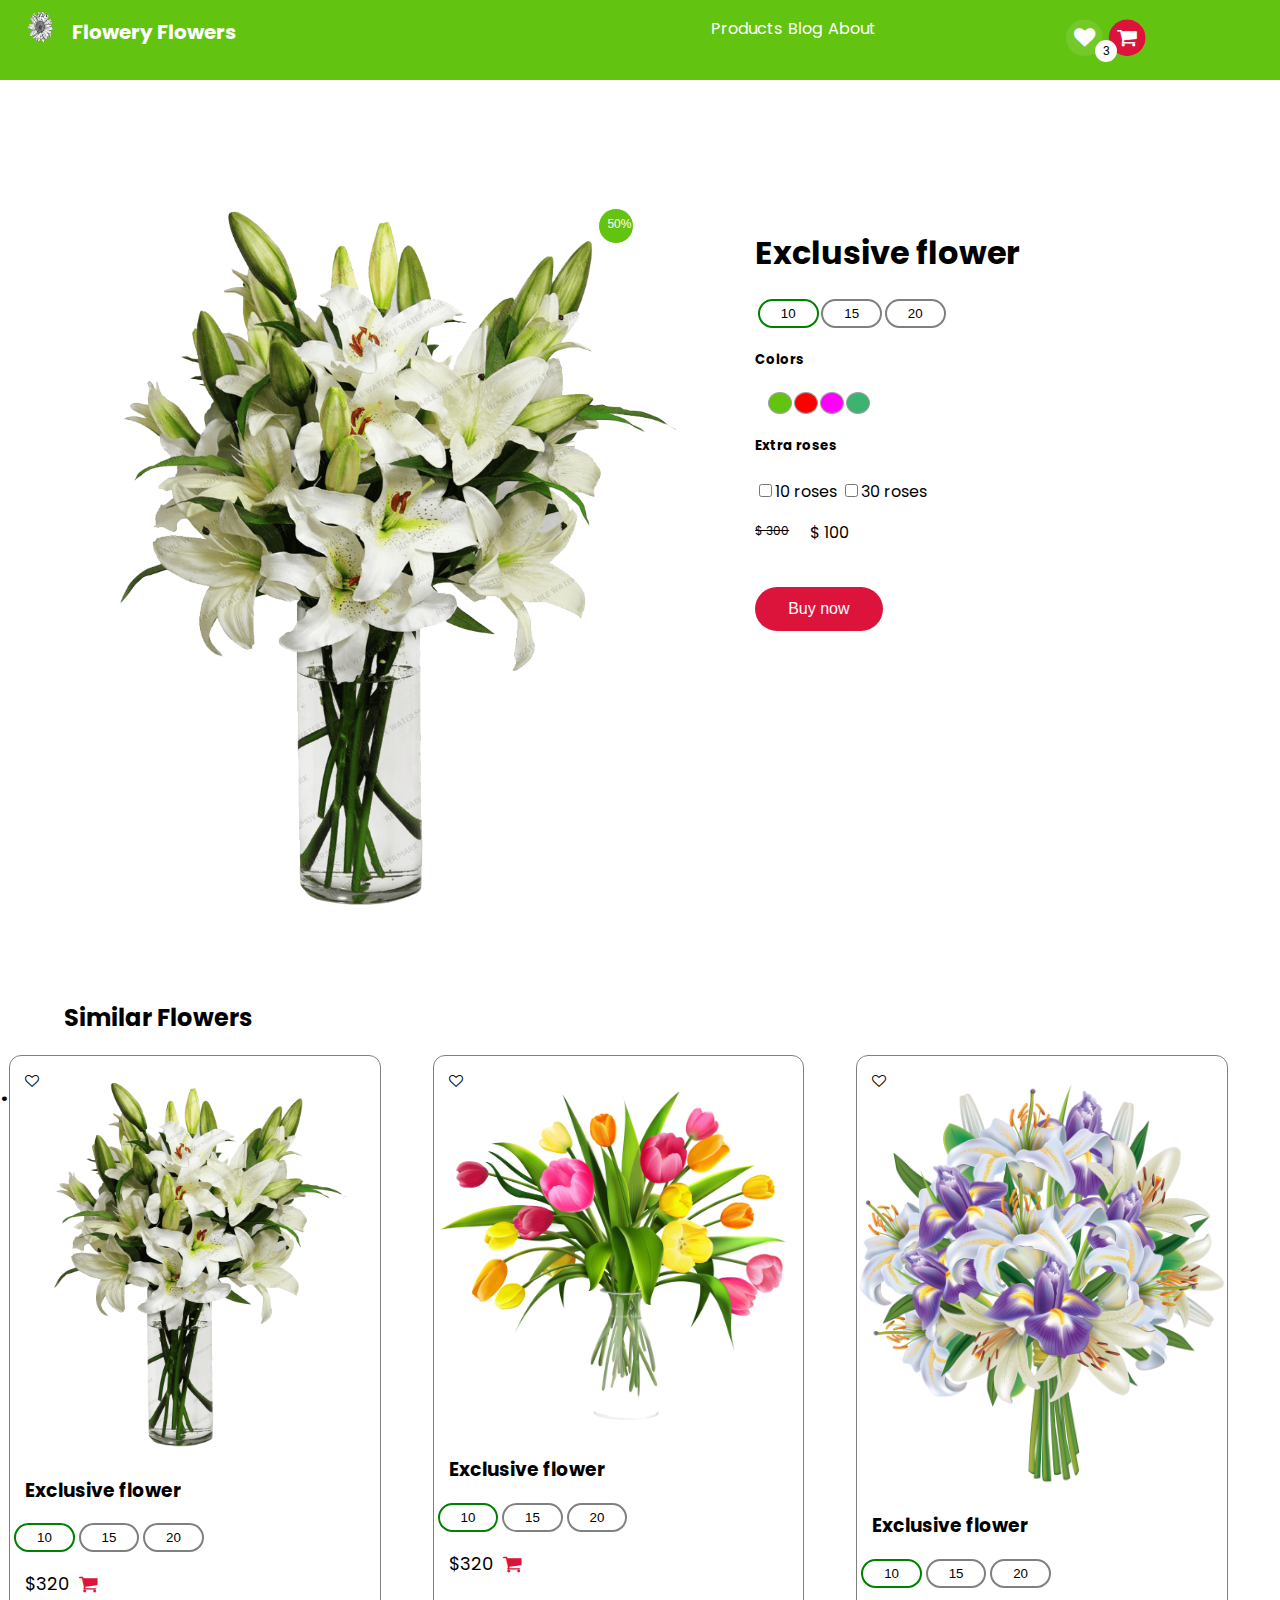
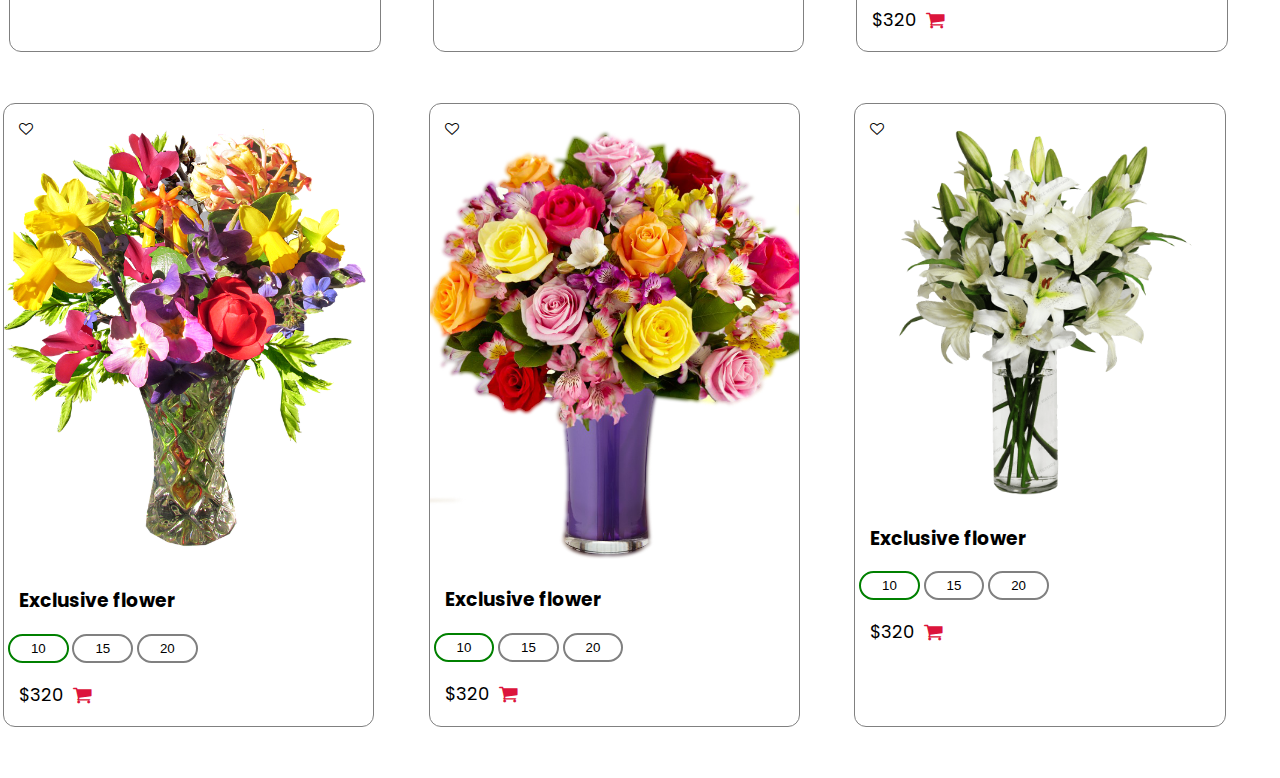
==== commit 0bc65587: "fix css lint errors" ====
--- a/product-item.html
+++ b/product-item.html
@@ -126,7 +126,7 @@
             <div class="product carousel-cell">
                 <i class="fa fa-heart-o" aria-hidden="true"></i>
                 <img class="product-image" src="img/product1.png" alt="image"/>
-                <p>Exclusive flower</p>
+                <h3>Exclusive flower</h3>
                 <div class="sizes">
                    <button class="sizes-btn first">10</button>
                    <button class="sizes-btn">15</button>
@@ -142,7 +142,7 @@
             <div class="product carousel-cell">
                 <i class="fa fa-heart-o" aria-hidden="true"></i>
                 <img class="product-image" src="img/flower4.png" alt="image"/>
-                <p>Exclusive flower</p>
+                <h3>Exclusive flower</h3>
                 <div class="sizes">
                    <button class="sizes-btn first">10</button>
                    <button class="sizes-btn">15</button>
@@ -158,7 +158,7 @@
             <div class="product carousel-cell">
                 <i class="fa fa-heart-o" aria-hidden="true"></i>
                 <img class="product-image" src="img/flower6.png" alt="image"/>
-                <p>Exclusive flower</p>
+                <h3>Exclusive flower</h3>
                 <div class="sizes">
                    <button class="sizes-btn first">10</button>
                    <button class="sizes-btn">15</button>
@@ -174,7 +174,7 @@
             <div class="product carousel-cell">
                 <i class="fa fa-heart-o" aria-hidden="true"></i>
                 <img class="product-image" src="img/flower2.png" alt="image"/>
-                <p>Exclusive flower</p>
+                <h3>Exclusive flower</h3>
                 <div class="sizes">
                    <button class="sizes-btn first">10</button>
                    <button class="sizes-btn">15</button>
@@ -190,7 +190,7 @@
             <div class="product carousel-cell">
                 <i class="fa fa-heart-o" aria-hidden="true"></i>
                 <img class="product-image" src="img/flower1.png" alt="image"/>
-                <p>Exclusive flower</p>
+                <h3>Exclusive flower</h3>
                 <div class="sizes">
                    <button class="sizes-btn first">10</button>
                    <button class="sizes-btn">15</button>
@@ -206,7 +206,7 @@
             <div class="product carousel-cell">
                 <i class="fa fa-heart-o" aria-hidden="true"></i>
                 <img class="product-image" src="img/product1.png" alt="image"/>
-                <p>Exclusive flower</p>
+                <h3>Exclusive flower</h3>
                 <div class="sizes">
                    <button class="sizes-btn first">10</button>
                    <button class="sizes-btn">15</button>
--- a/style.css
+++ b/style.css
@@ -70,35 +70,40 @@
 .fa-stack > * {
   margin-right: 10%;
 }
+
 .item-count {
   position: absolute;
-    top: 55%;
-    left: -25%;
-    border-radius: 50%;
-    width: 22px;
-    height: 22px;
-    padding: 2px;
-    background: white;
-    border: 2px solid white;
-    color: black;
-    text-align: center;
-    font: 12px Arial, sans-serif;
-}
+  top: 55%;
+  left: -25%;
+  border-radius: 50%;
+  width: 22px;
+  height: 22px;
+  padding: 2px;
+  background: white;
+  border: 2px solid white;
+  color: black;
+  text-align: center;
+  font: 12px Arial, sans-serif;
+}
+
 .logo-and-text {
   display: flex;
   margin-left: 3%;
 }
+
 .logo-and-text h4 {
   color: white;
   font-weight: 700;
   margin-left: 1%;
   margin-top: 4%;
 }
+
 .logo-and-text img {
   width: 40px;
   height: 40px;
   color: white;
 }
+
 @media only screen and (max-width: 767px) {
   .nav-links .page-links {
     display: none;
@@ -138,6 +143,15 @@
   .page-links ul {
     display: flex;
     justify-content: space-evenly;
+  }
+
+  .logo-and-text img {
+    width: 55px;
+    height: 55px;
+  }
+
+  .logo-and-text h4 {
+    font-size: 20px;
   }
 
   .page-links ul li {
@@ -180,7 +194,7 @@
   font-size: 12px;
   color: white;
   margin-bottom: 0;
-  margin-top: 1% ;
+  margin-top: 1%;
 }
 
 .cta-button button {
